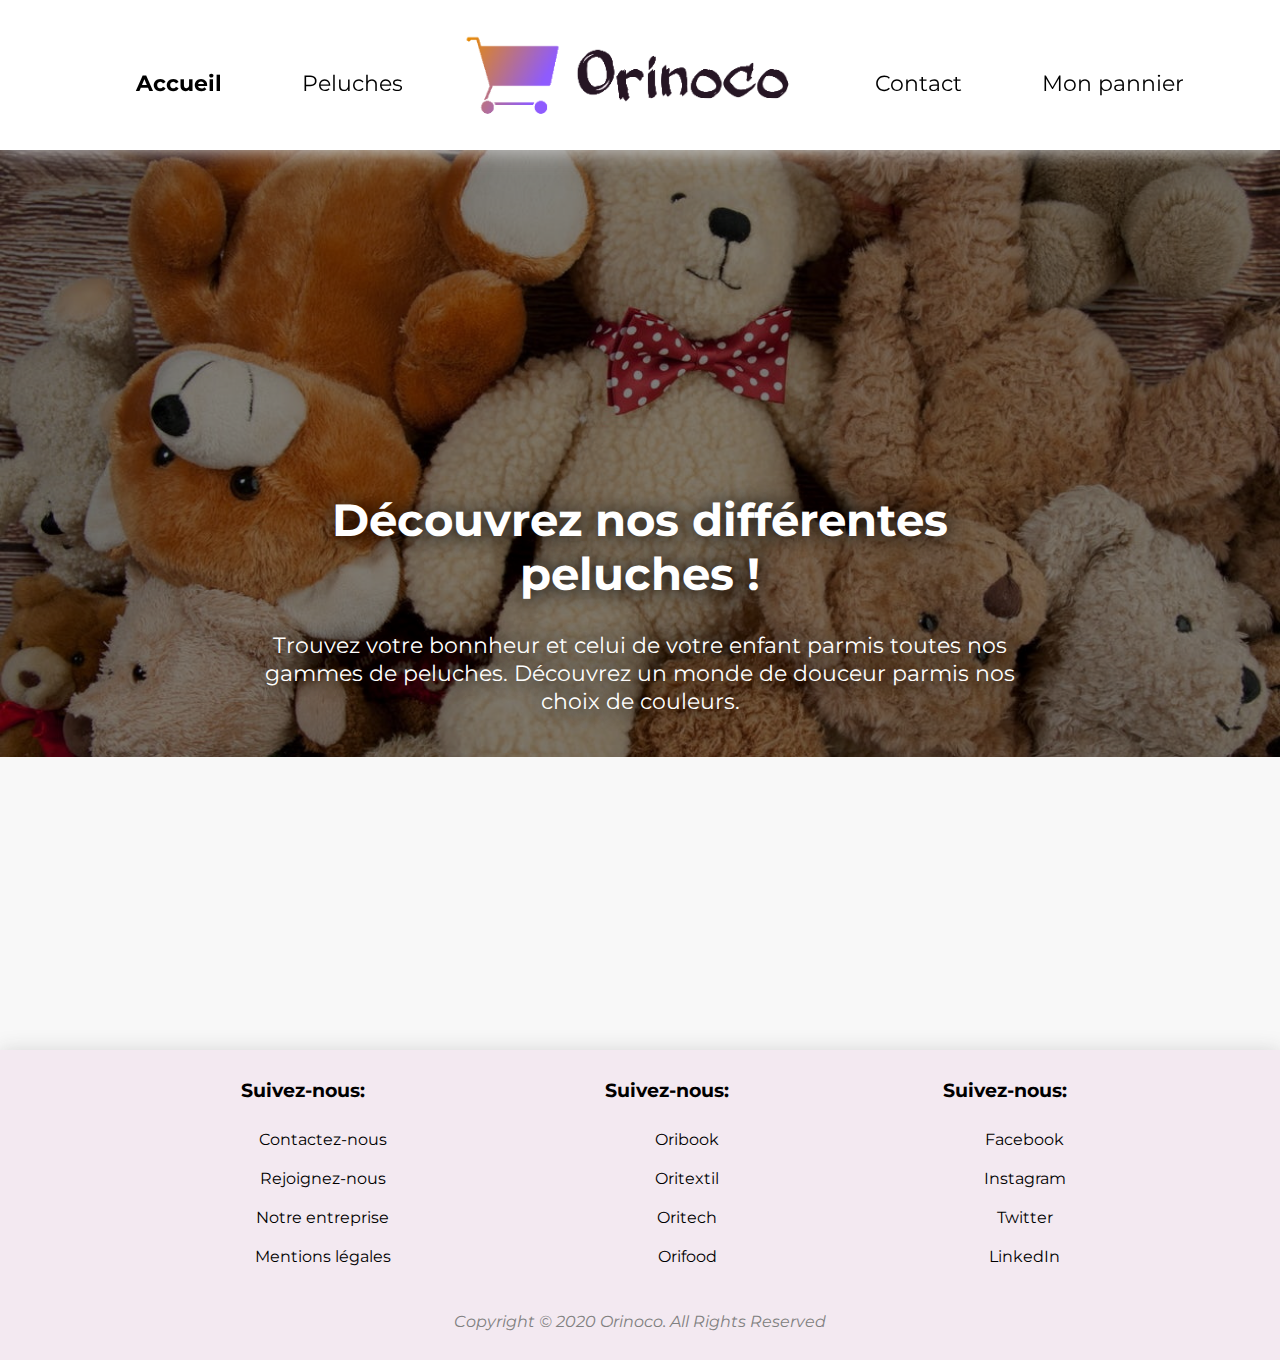
==== public/index.html @ 83271e29 "feat(): session du 12/06" ====
<!DOCTYPE html>
<html lang="fr">
<head>
    <meta charset="UTF-8">
    <meta name="viewport" content="width=device-width, initial-scale=1.0">
    <link href="https://fonts.googleapis.com/css2?family=Montserrat:ital,wght@0,100;0,200;0,300;0,400;0,500;0,600;0,700;0,800;0,900;1,100;1,200;1,300;1,400;1,500;1,600;1,700;1,800;1,900&display=swap" rel="stylesheet">
    <link rel="stylesheet" href="css/style.css">
    <title>Orinoco peluches</title>
</head>
<body>
    <header>
        <nav>
            <ul class="nav_bar_left">
                <li><a href="peluches.html">Peluches</a></li>
                <li><a href="index.html" class="active">Accueil</a></li>
            </ul>
        </nav>
        <div class="main_logo">
            <a href="index.html"><img src="../images/orinoco-logo-trans.png" alt="logo"></a>
        </div>
        <nav>
            <ul class="nav_bar_right">
                <li><a href="">Contact</a></li>
                <li><a href="pannier.html">Mon pannier</a></li>
            </ul>
        </nav>
    </header>

    <div class="banniere">
            <img src="../images/banniere-teddy.jpg" alt="plusieures peluches" class="banniere_img">
            <div class="banniere_text">
                <h1>Découvrez nos différentes peluches !</h1>
                <p>Trouvez votre bonnheur et celui de votre enfant parmis toutes nos gammes de peluches. Découvrez un monde de douceur parmis nos choix de couleurs. </p>
            </div>
        </div>

    <footer>
        <div class="footer_main_section">
            <div>
                <h3>Suivez-nous:</h3>
                <ul>
                    <li><a href="index.html">Contactez-nous</a></li>
                    <li><a href="index.html">Rejoignez-nous</a></li>
                    <li><a href="index.html">Notre entreprise</a></li>
                    <li><a href="index.html">Mentions légales</a></li>
                </ul>
            </div>
            <div>
                <h3>Suivez-nous:</h3>
                <ul>
                    <li><a href="index.html">Oribook</a></li>
                    <li><a href="index.html">Oritextil</a></li>
                    <li><a href="index.html">Oritech</a></li>
                    <li><a href="index.html">Orifood</a></li>
                </ul>
            </div>
            <div class="social"> 
                <h3>Suivez-nous:</h3>
                <ul>
                    <li>Facebook</li>
                    <li>Instagram</li>
                    <li>Twitter</li>
                    <li>LinkedIn</li> 
                </ul>
            </div>
        </div>
        <p class="bottom_footer">
            Copyright © 2020 Orinoco. All Rights Reserved
        </p>
    </footer>
</body>
</html>
---- public/css/style.css ----
body{
    margin: 0;
    font-family: 'Montserrat', sans-serif;
    background: rgb(248, 248, 248);
}

/*header start*/
header, .nav_bar{
    display: flex;
    height: 150px;
}

header{
    top: 0;
    width: 100%;
    justify-content: center;
    align-items: center;
    position: fixed;
    background: white;
    box-shadow: 0px 
    1px 20px lightgray;
    z-index: 2;
}

header img{
    height: 150px;
    margin-left: 0px;
}

.nav_bar_right li{
    float: left;
}

.nav_bar_left li{
    float: right;
}

.nav_bar_left{
    margin-right: 20px;
}

nav li{
    list-style: none;
    font-size: 1.4em;
    padding: 40px;
}

a {
    text-decoration: none;
    color: black;
}


.nav_bar_left li:hover,.nav_bar_right li:hover{
    text-decoration: underline;
}

.active{
    font-weight: bold;
}
/*header end*/

/*main start*/

main{
    position: relative;
    margin-top: 125px;
    padding: 50px;
    background: white;
    width: 1100px;
    margin-right:  auto;
    margin-left: auto;
    box-shadow: 0px 0px 20px lightgray;
    z-index: 1;
}

/*banniere start*/
.banniere{
    position: relative;
    height: 900px;
    width: 100%;
    margin-top: 150px;
}

.banniere_img{
    position: absolute;
    filter: brightness(0.5);
    width: 100%;
}

.banniere_text{
    position: absolute;
    width: 60%;
    top: 50%;
    left: 50%;
    transform: translate(-50%, -50%);  
    color: white;
    text-shadow: black 1px 1px 20px;
    font-size: 1.4em;
    text-align: center;
}

/*banniere end*/

.peluche_title{
    text-align: center;
    text-shadow: gray 1px 1px 10px;
}

.products_description{
    background: #E6F4FA;
    border-radius: 10px;
    padding: 15px;
    box-sizing: content-box;
}

.product_list{
    display: flex;
    flex-wrap: wrap;
    justify-content: space-between;
}

.product img{
    width: 500px;
    height: 450px;
    margin-top: 50px;
    box-shadow: 0px 0px 20px lightgray;
}

.product h3{
    text-align: center;
    border: 3px 3px 3px;
}

.product img:hover{
    box-shadow: 0px 0px 15px gray;
}

/*main end*/


/*product section start*/

.main_product{
    display: flex;
    justify-content: space-around;
}

.product_section{
    padding: 25px;
    width: 550px;
}

.product_section img{
    width: 600px;
}

/*aside start*/

aside{
    background: white;
    height: 600px;
    width: 300px;
    background: rgb(250, 240, 248);
    padding: 25px;
    margin-top: 100px;
    box-shadow: 0px 0px 20px lightgray;
}

aside h2{
    text-decoration: underline;
}
/*aside endd*/

/*product section end*/

/*footer starttt*/

footer{
    bottom: 0;
    width: 100%;
    padding-top: 10px;
    height: 300px;
    background-color: #F3E9F1;
    box-shadow: 0px 
    1px 20px lightgray;
    z-index: 2;
}

.footer_main_section{
    display: flex;
    justify-content: space-evenly;
}

footer li{
    list-style: none;
    padding: 10px;
}

.bottom_footer{
    position: relative;
    text-align: center;
    bottom: -20px;
    margin: auto;
    font-style: italic;
    color: grey;
}

footer div{
    text-align: center;
}

/*footer enddddddd*/

/*pannier starttttttttt*/

.articles{
    width: 70%;
    margin: auto;
    margin-bottom: 50px;
}

table{
    width: 100%;
    margin: auto;
}

td{
    border: 1px solid black;

}

td img{
    width: 200px;
}

.buttons{
    display: flex;
    justify-content: space-between;
}

button{
    font-size: 1.2em;
    margin: 30px;
    color: white;
}

.back{
    border: none;
    box-shadow: grey 1px 1px 10px;
    border-radius: 10px;
    padding: 10px 20px 10px 20px;
    background: #007bff;
}

.check{
    border: none;
    box-shadow: grey 1px 1px 10px;
    border-radius: 10px;
    padding: 10px 20px 10px 20px;
    background: #28a745;
}


/*pannier endddddddd*/

/*formulaire start */

form{
    background: #F3E9F1;
    padding: 30px;
    border-radius: 20px;
    box-shadow: 0px 0px 20px lightgrey;
    width: 70%;
    margin: auto;
}

form > div{
    margin: 20px;
    display: flex;
}

form > label{
    margin-right: 5px;
}

.names, .ville_cp{
    justify-content: space-between;
}


/*formulaire endd*/
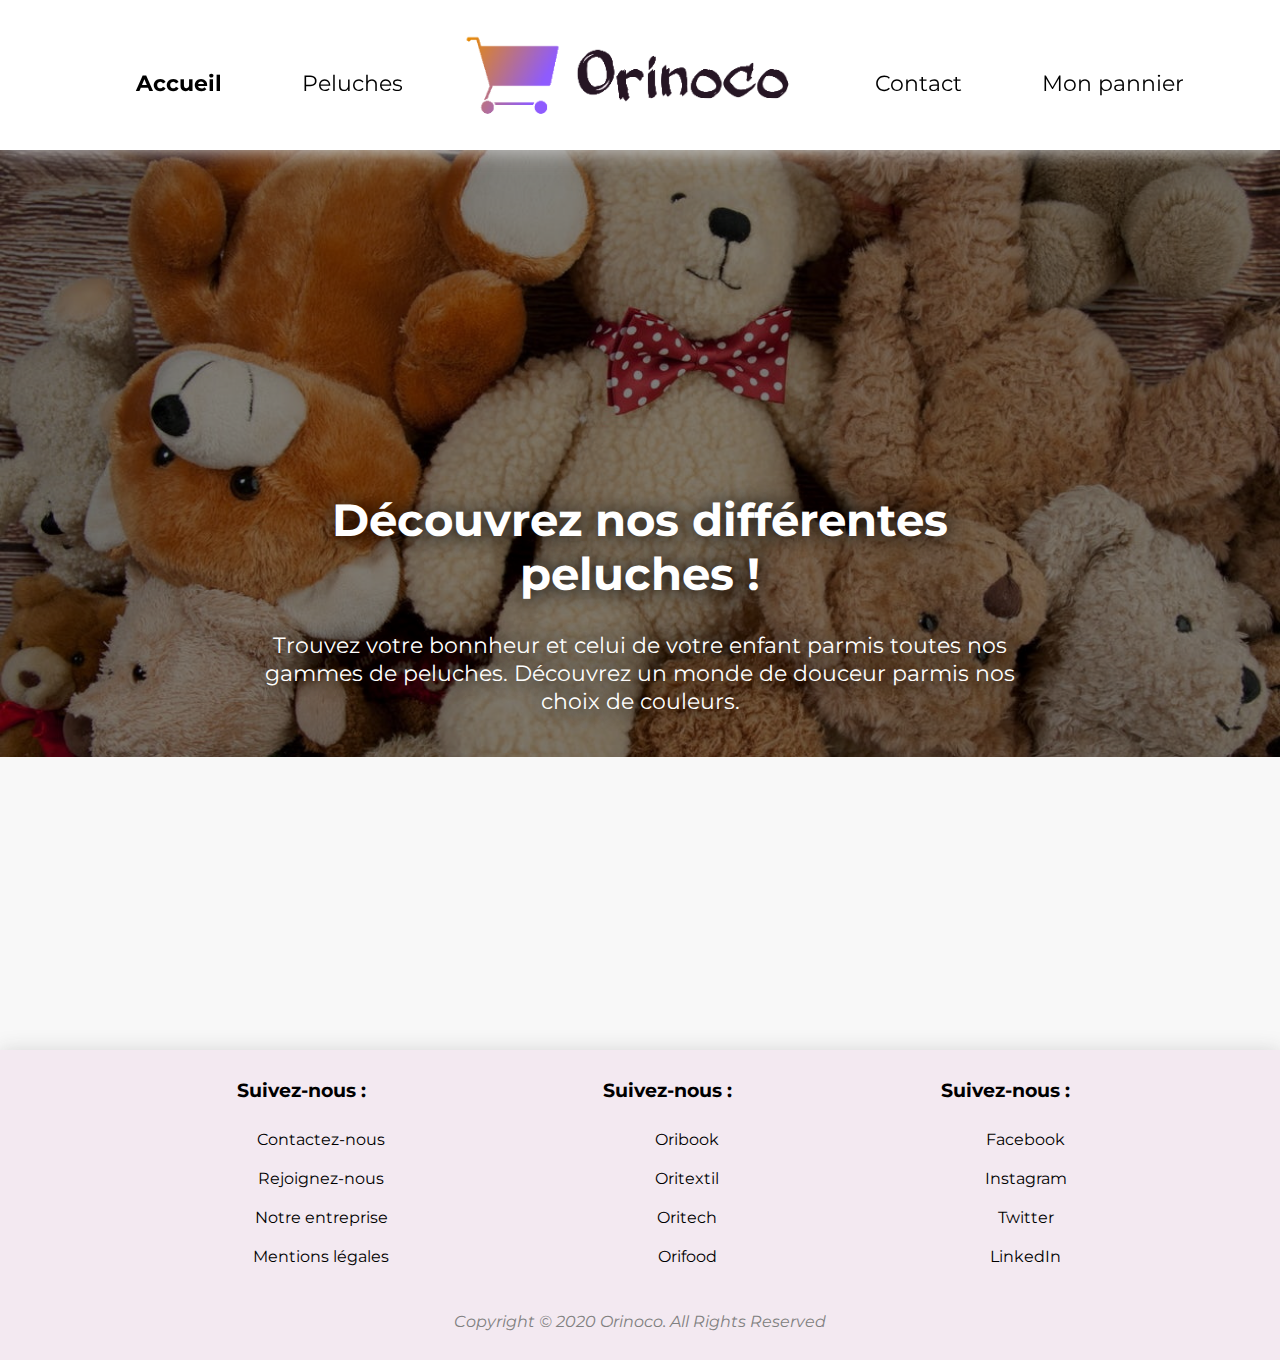
==== commit 29ce830e: "test commit" ====
--- a/public/index.html
+++ b/public/index.html
@@ -5,6 +5,7 @@
     <meta name="viewport" content="width=device-width, initial-scale=1.0">
     <link href="https://fonts.googleapis.com/css2?family=Montserrat:ital,wght@0,100;0,200;0,300;0,400;0,500;0,600;0,700;0,800;0,900;1,100;1,200;1,300;1,400;1,500;1,600;1,700;1,800;1,900&display=swap" rel="stylesheet">
     <link rel="stylesheet" href="css/style.css">
+    <link rel="icon" href="../images/favicon.ico" />
     <title>Orinoco peluches</title>
 </head>
 <body>
@@ -37,7 +38,7 @@
     <footer>
         <div class="footer_main_section">
             <div>
-                <h3>Suivez-nous:</h3>
+                <h3>Suivez-nous :</h3>
                 <ul>
                     <li><a href="index.html">Contactez-nous</a></li>
                     <li><a href="index.html">Rejoignez-nous</a></li>
@@ -46,7 +47,7 @@
                 </ul>
             </div>
             <div>
-                <h3>Suivez-nous:</h3>
+                <h3>Suivez-nous :</h3>
                 <ul>
                     <li><a href="index.html">Oribook</a></li>
                     <li><a href="index.html">Oritextil</a></li>
@@ -55,7 +56,7 @@
                 </ul>
             </div>
             <div class="social"> 
-                <h3>Suivez-nous:</h3>
+                <h3>Suivez-nous :</h3>
                 <ul>
                     <li>Facebook</li>
                     <li>Instagram</li>
--- a/public/css/style.css
+++ b/public/css/style.css
@@ -225,13 +225,33 @@
     margin: auto;
 }
 
-td{
-    border: 1px solid black;
-
+tbody{
+    width: 100%;
+}
+
+tr{
+    border-bottom: grey 1px;
+}
+
+.ligne{
+    margin-bottom:  50px;
+    justify-content: center;
+    border-bottom: grey 1px solid;
 }
 
 td img{
     width: 200px;
+}
+
+.delete_bloc{
+    display: flex;
+    flex-direction: row;
+    align-items: baseline;
+}
+
+.delete_button{
+
+    color: red;
 }
 
 .buttons{
@@ -253,6 +273,10 @@
     background: #007bff;
 }
 
+.back:active{
+    background-color: #6aaffa;
+}
+
 .check{
     border: none;
     box-shadow: grey 1px 1px 10px;
@@ -261,6 +285,21 @@
     background: #28a745;
 }
 
+.check:active{
+    background-color: #66af77;
+}
+
+.total{
+    display: flex;
+    position: relative;
+    width: 250px;
+    border-radius: 10px;
+    padding: 10px;
+    align-items: baseline;
+    font-size: 1.4em;
+    background: #F3E9F1;
+}
+
 
 /*pannier endddddddd*/
 
@@ -271,22 +310,27 @@
     padding: 30px;
     border-radius: 20px;
     box-shadow: 0px 0px 20px lightgrey;
-    width: 70%;
+    width: 60%;
     margin: auto;
-}
-
-form > div{
-    margin: 20px;
-    display: flex;
-}
-
-form > label{
-    margin-right: 5px;
-}
-
-.names, .ville_cp{
-    justify-content: space-between;
-}
-
+    padding-left: 20%;
+}
+
+input{
+    height: 30px;
+    width: 60%;
+}
+
+form >fieldset{
+    margin: 10px auto 0px auto;
+    align-items: center;
+}
+
+fieldset{
+    border: medium none;
+    margin: 0 0 10px;
+    min-width: 100%;
+    padding: 0;
+    width: 100%;
+}
 
 /*formulaire endd*/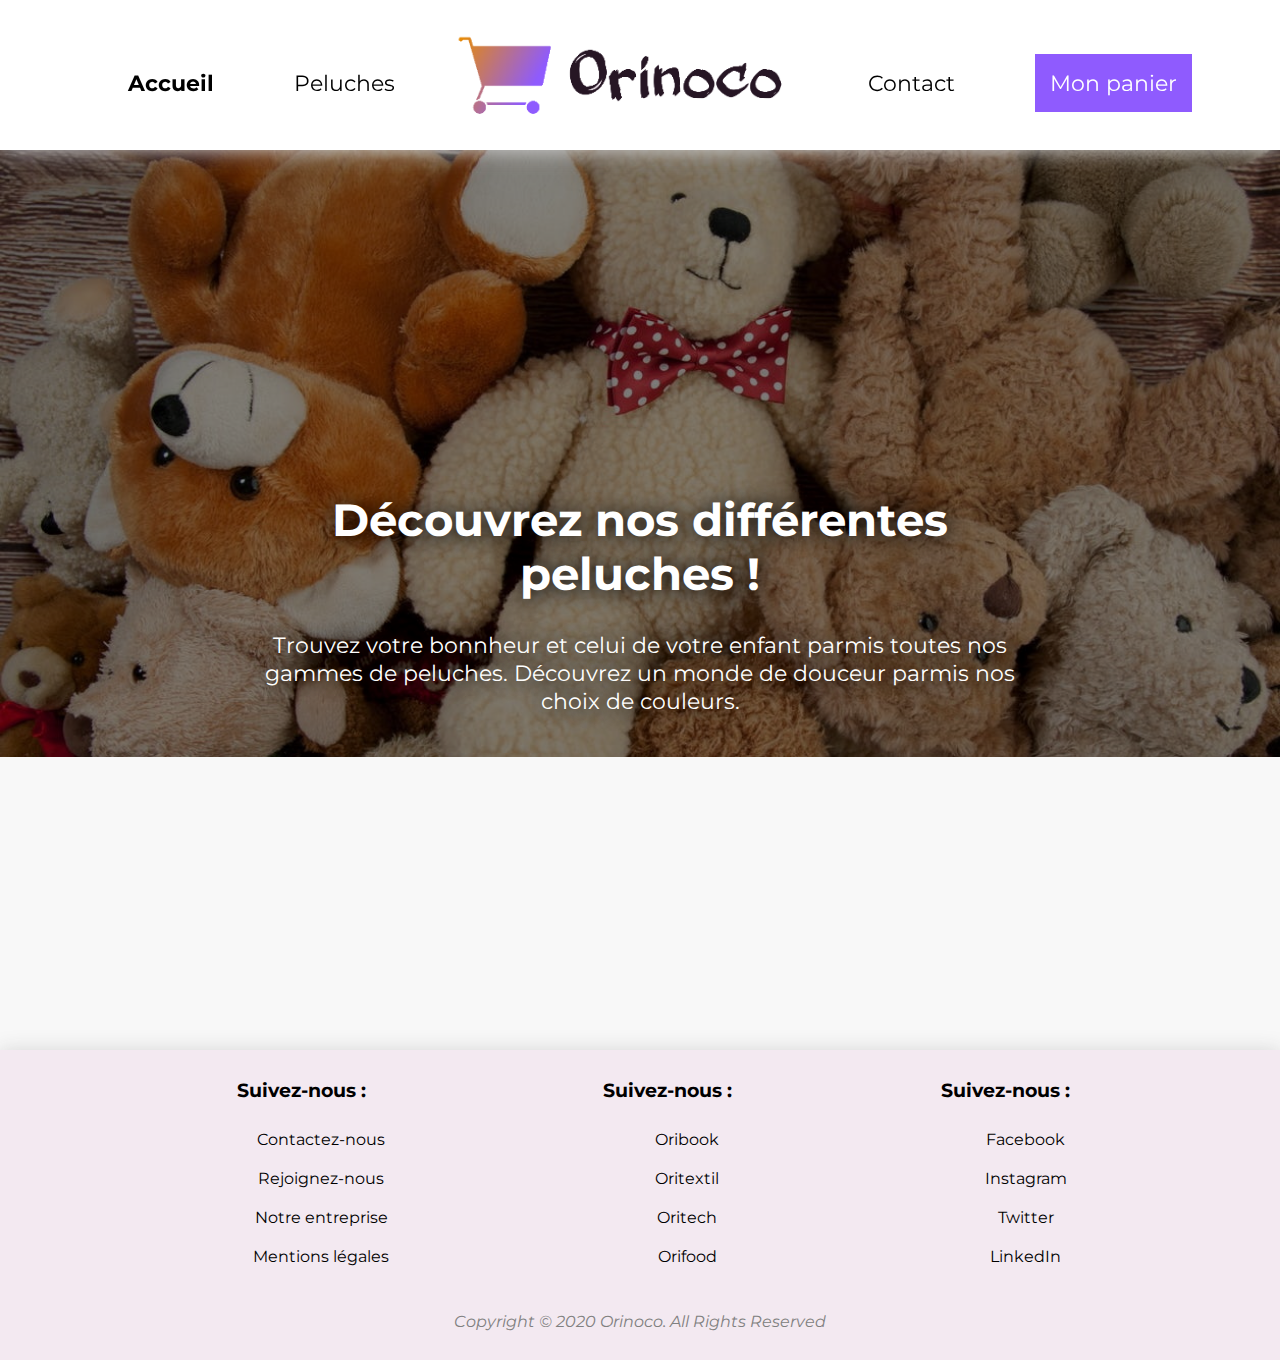
==== commit dcc2bde3: "finitions panier -essai envoi commande" ====
--- a/public/index.html
+++ b/public/index.html
@@ -1,13 +1,17 @@
 <!DOCTYPE html>
 <html lang="fr">
+
 <head>
     <meta charset="UTF-8">
     <meta name="viewport" content="width=device-width, initial-scale=1.0">
-    <link href="https://fonts.googleapis.com/css2?family=Montserrat:ital,wght@0,100;0,200;0,300;0,400;0,500;0,600;0,700;0,800;0,900;1,100;1,200;1,300;1,400;1,500;1,600;1,700;1,800;1,900&display=swap" rel="stylesheet">
+    <link
+        href="https://fonts.googleapis.com/css2?family=Montserrat:ital,wght@0,100;0,200;0,300;0,400;0,500;0,600;0,700;0,800;0,900;1,100;1,200;1,300;1,400;1,500;1,600;1,700;1,800;1,900&display=swap"
+        rel="stylesheet">
     <link rel="stylesheet" href="css/style.css">
     <link rel="icon" href="../images/favicon.ico" />
     <title>Orinoco peluches</title>
 </head>
+
 <body>
     <header>
         <nav>
@@ -22,18 +26,19 @@
         <nav>
             <ul class="nav_bar_right">
                 <li><a href="">Contact</a></li>
-                <li><a href="pannier.html">Mon pannier</a></li>
+                <li><a class="basket_head_button" href="pannier.html">Mon panier</a></li>
             </ul>
         </nav>
     </header>
 
     <div class="banniere">
-            <img src="../images/banniere-teddy.jpg" alt="plusieures peluches" class="banniere_img">
-            <div class="banniere_text">
-                <h1>Découvrez nos différentes peluches !</h1>
-                <p>Trouvez votre bonnheur et celui de votre enfant parmis toutes nos gammes de peluches. Découvrez un monde de douceur parmis nos choix de couleurs. </p>
-            </div>
+        <img src="../images/banniere-teddy.jpg" alt="plusieures peluches" class="banniere_img">
+        <div class="banniere_text">
+            <h1>Découvrez nos différentes peluches !</h1>
+            <p>Trouvez votre bonnheur et celui de votre enfant parmis toutes nos gammes de peluches. Découvrez un monde
+                de douceur parmis nos choix de couleurs. </p>
         </div>
+    </div>
 
     <footer>
         <div class="footer_main_section">
@@ -55,13 +60,13 @@
                     <li><a href="index.html">Orifood</a></li>
                 </ul>
             </div>
-            <div class="social"> 
+            <div class="social">
                 <h3>Suivez-nous :</h3>
                 <ul>
                     <li>Facebook</li>
                     <li>Instagram</li>
                     <li>Twitter</li>
-                    <li>LinkedIn</li> 
+                    <li>LinkedIn</li>
                 </ul>
             </div>
         </div>
@@ -70,4 +75,5 @@
         </p>
     </footer>
 </body>
+
 </html>--- a/public/css/style.css
+++ b/public/css/style.css
@@ -70,7 +70,7 @@
     width: 1100px;
     margin-right:  auto;
     margin-left: auto;
-    box-shadow: 0px 0px 20px lightgray;
+    box-shadow: 0px 0px 2px lightgray;
     z-index: 1;
 }
 
@@ -100,6 +100,14 @@
     text-align: center;
 }
 
+.basket_head_button{
+    background-color: #8F5BFE;
+    padding: 15px;
+    color: white;
+    position: relative;
+    text-align: center;
+}
+
 /*banniere end*/
 
 .peluche_title{
@@ -158,10 +166,9 @@
 /*aside start*/
 
 aside{
-    background: white;
+    background: #f5f5f5;
     height: 600px;
     width: 300px;
-    background: rgb(250, 240, 248);
     padding: 25px;
     margin-top: 100px;
     box-shadow: 0px 0px 20px lightgray;
@@ -170,6 +177,30 @@
 aside h2{
     text-decoration: underline;
 }
+
+#basket_add_button{
+    background-color: #8F5BFE;
+    border: none;
+    color: white;
+    padding: 15px 32px;
+    text-align: center;
+    text-decoration: none;
+    display: inline-block;
+    font-size: 20px;
+    outline:none;
+    position: absolute; 
+    bottom: 0;
+    margin-bottom: 100px;
+}
+
+#basket_add_button:hover{
+    background-color: #a47aff;
+}
+
+#basket_add_button:active{
+    background-color: #8F5BFE;
+}
+
 /*aside endd*/
 
 /*product section end*/
@@ -182,10 +213,8 @@
     padding-top: 10px;
     height: 300px;
     background-color: #F3E9F1;
-    box-shadow: 0px 
-    1px 20px lightgray;
-    z-index: 2;
-}
+    box-shadow: 0px 1px 20px lightgray;
+    z-index: 2;}
 
 .footer_main_section{
     display: flex;
@@ -214,6 +243,17 @@
 
 /*pannier starttttttttt*/
 
+.basket_titles{
+    font-weight: 700;
+    font-size: 1.2em;
+}
+
+thead>th{
+    text-align: center;
+    justify-content: space-evenly;
+    color: red;
+}
+
 .articles{
     width: 70%;
     margin: auto;
@@ -300,19 +340,29 @@
     background: #F3E9F1;
 }
 
+.remove{
+    color: red;
+}
 
 /*pannier endddddddd*/
 
 /*formulaire start */
 
+.formulaire{
+    display: none;
+}
+
 form{
-    background: #F3E9F1;
-    padding: 30px;
+    background: #f5f5f5;
+    padding-top:  30px;
     border-radius: 20px;
     box-shadow: 0px 0px 20px lightgrey;
     width: 60%;
     margin: auto;
-    padding-left: 20%;
+    padding-left: 10%;
+    margin-left: 10%;
+    padding-right: 10%;
+    margin-right: 10%;
 }
 
 input{
@@ -333,4 +383,32 @@
     width: 100%;
 }
 
+#checkout{
+    border: none;
+    box-shadow: grey 1px 1px 10px;
+    border-radius: 10px;
+    padding: 10px 20px 10px 20px;
+    background: #8F5BFE;
+}
+#checkout:hover{
+    background-color: #a47aff;
+}
+#checkout:active{
+    background-color: #8F5BFE;
+}
+
+#back{
+    border: none;
+    box-shadow: grey 1px 1px 10px;
+    border-radius: 10px;
+    padding: 10px 20px 10px 20px;
+    background: #ec3d3d;
+}
+#back:hover{
+    background-color: #e45151;
+}
+#back:active{
+    background-color: #ec3d3d;
+}
+
 /*formulaire endd*/